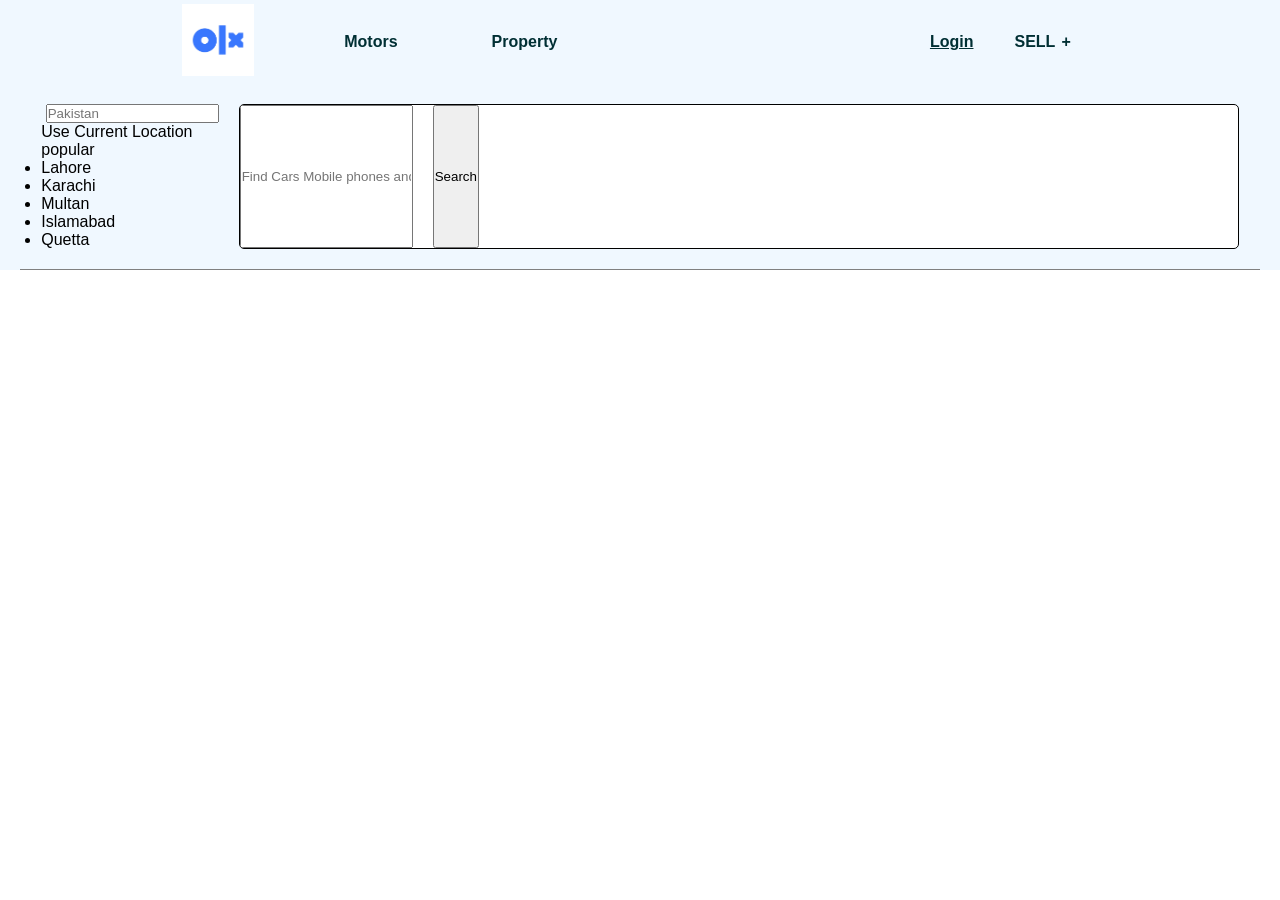
==== Class10/index.html @ 9e937335 "olx-clone" ====
<!doctype html>
<html lang="en">
  <head>
    <meta charset="UTF-8" />
    <meta name="viewport" content="width=device-width, initial-scale=1.0" />
    <title>Document</title>
    <link rel="stylesheet" href="style.css" />
    <link
      rel="stylesheet"
      href="https://cdnjs.cloudflare.com/ajax/libs/font-awesome/7.0.1/css/all.min.css"
    />
  </head>
  <body>
    <div class="container-fluid">
        <div class="container">
    <header class="navbar">
      <div class="logo-section">
        <div class="logo">
          <img class="custom" src="images/olx logo.png" alt="" />
        </div>
        <nav class="nav-link">
          <a href="#"
            ><img
              src="https://www.olx.com.pk/assets/iconMotors.6bf280165e43e55b173d0a53551e2bfb.png"
              alt=""
            />Motors</a
          >

          <a href="#"><img src="https://www.olx.com.pk/assets/iconProperty.d09c6d2e3621f900c17c9e8330a1a37b.png" alt="">Property</a>
        </nav>
      </div>


      <div class="auth-buttons">
        <span class="login">
            <a href="#">Login</a>
        </span>
        <a class="sell-btn" href="#">SELL <span>+</span></a>
      </div>
    </header>
    <section class="search-section">
        <div class="location-box">
            <div class="search">
                <span class="icon">
                    <img src="" alt="">
                </span>
                <input type="text" placeholder="Pakistan">
            </div>
            <div class="dropdown">
                <div class="use-location">
                    Use Current Location
                </div>
                <div class="divider"></div>
                <div class="section-title">popular</div>
                <ul>
                    <li>Lahore</li>
                    <li>Karachi</li>
                    <li>Multan</li>
                    <li>Islamabad</li>
                    <li>Quetta</li>
                </ul>
            </div>
        </div>
        <div class="search-box">
            <input type="text" placeholder="Find Cars Mobile phones and More ">
            <button class="search-btn">
               <i class="fa-solid fa-magnifying-glass" style="color: rgb(248, 244, 244);"></i>
           Search </button>
        </div>
    </section>
    </div>
    </div>
  </body>
</html>
---- Class10/style.css ----
*{
    margin: 0;
    padding: 0;
    box-sizing: border-box;
    font-family: Arial, Helvetica, sans-serif;
}
body{
    background-color: white;
}
.container-fluid{
    background-color: aliceblue;
}
.container{
    margin: 0 auto;
}
.navbar{
    background-color: aliceblue;
    display: flex;
    justify-content: space-around;
    align-items: center;
    padding: 4px;
}
.logo-section{
    display: flex;
    align-items: center;
    gap: 20px;
    padding-right: 4px;
}
.custom{
    height: auto;
    width: 4.5rem;
    background-color: white;
    padding: 8px;
}
.nav-link{
    display: flex;
    align-items: center;
    gap: 12px;
}
.nav-link a{
    text-decoration: none;
    color: #002F34;
    font-weight: bolder;
    font-size: 16px;
    padding: 8px 12px;
    display: inline-flex;
    align-items: center;
    gap: 8px;
}
.nav-link a img{
    width: 50px;
    margin: 0;
}
.auth-buttons{
    display: flex;
    align-items: center;
    gap: 14px;
}
.login > a{
    color: #002F34;
    font-weight: bolder;
    
}
.sell-btn{
    border: 3px solid transparent;
    border-radius: 30px;
    padding: 14px 24px;
    font-weight: bolder;
    text-decoration: none;
    display: flex;
    align-items: center;
    gap: 6px;
    color: #002F34;
    background-image: url(https://www.olx.com.pk/assets/iconSellBorder_noinline.d9eebe038fbfae9f90fd61d971037e02.svg);
    background-repeat: no-repeat;
}
.search-section{
    display: flex;
    justify-content: center;
    margin: 20px;
    padding: 10px auto;
    padding-bottom: 20px;
    gap: 20px;
    border-bottom: 1px solid grey
}
.search-box{
    display: flex;
    width: 80vw;
    max-width: 1000px;
    border: 1px solid;
    border-radius: 5px;
    overflow: hidden;
    background: white;
    gap: 20px;
}
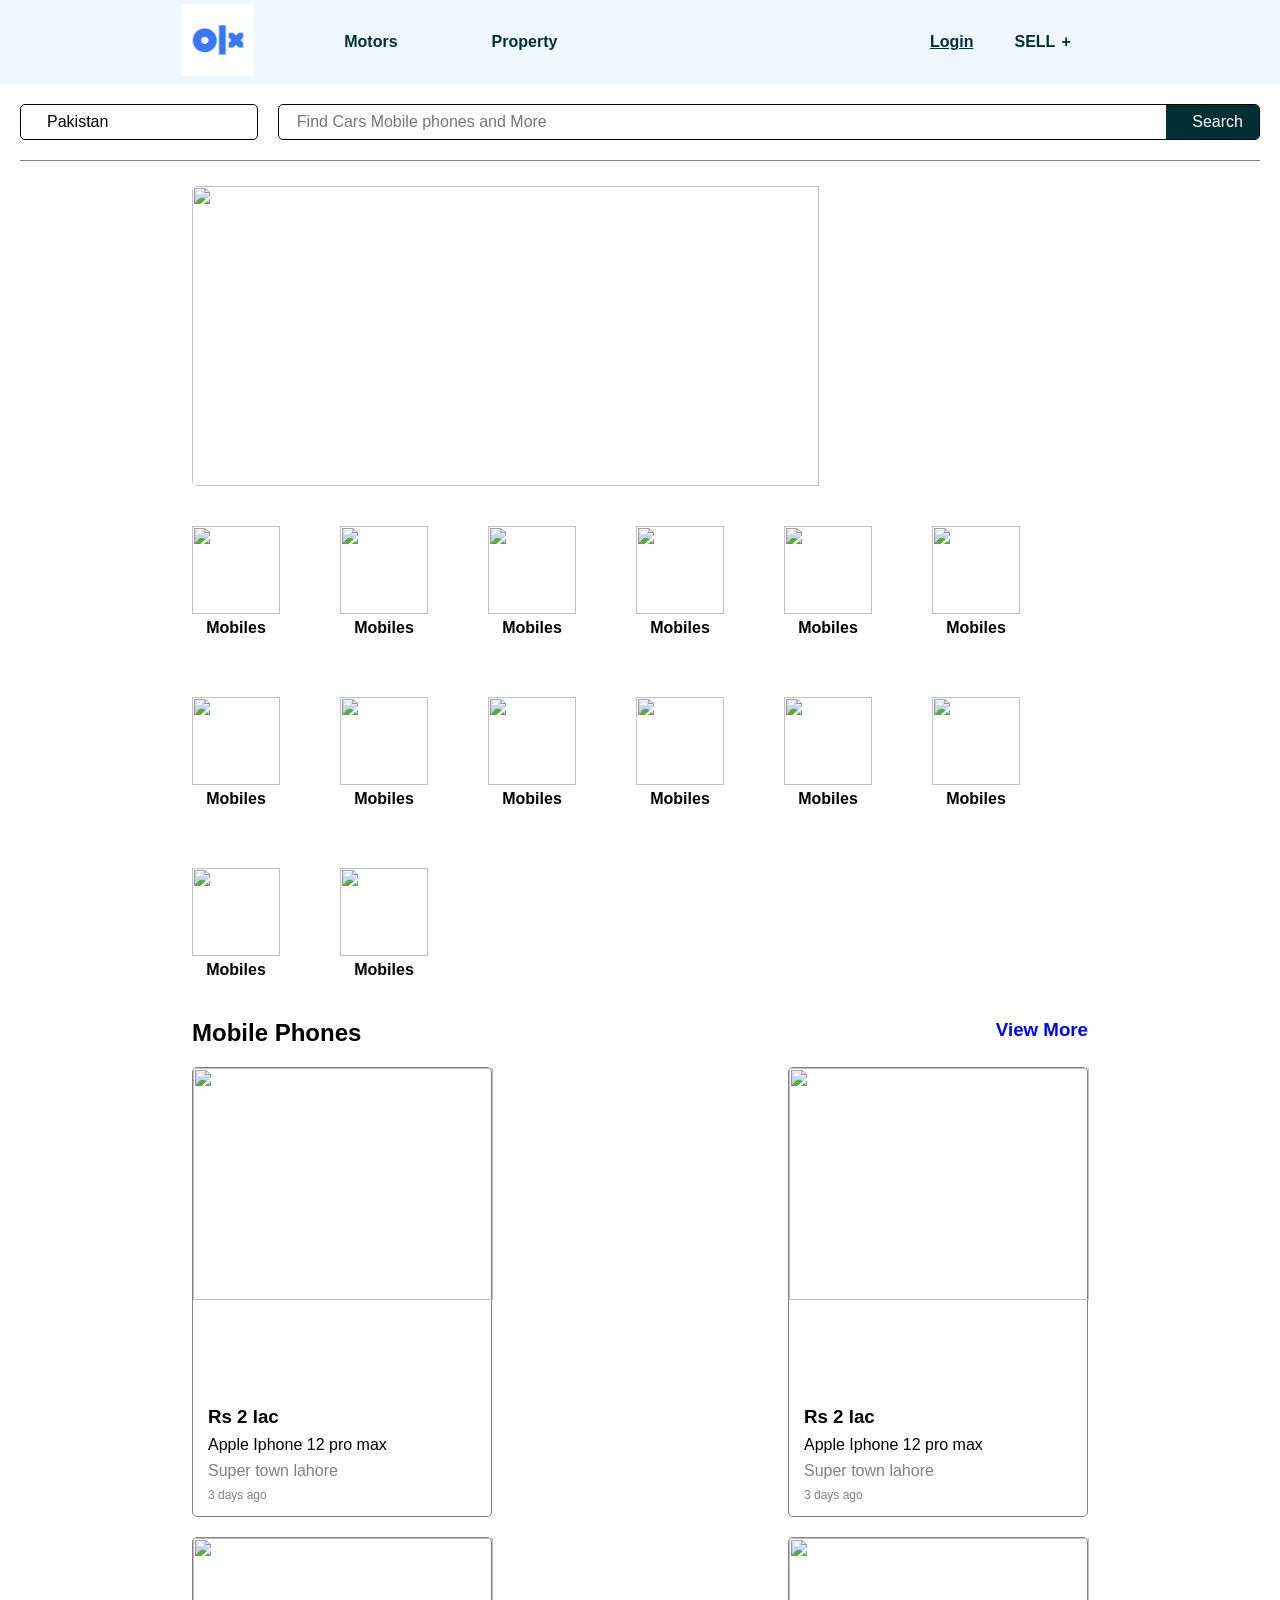
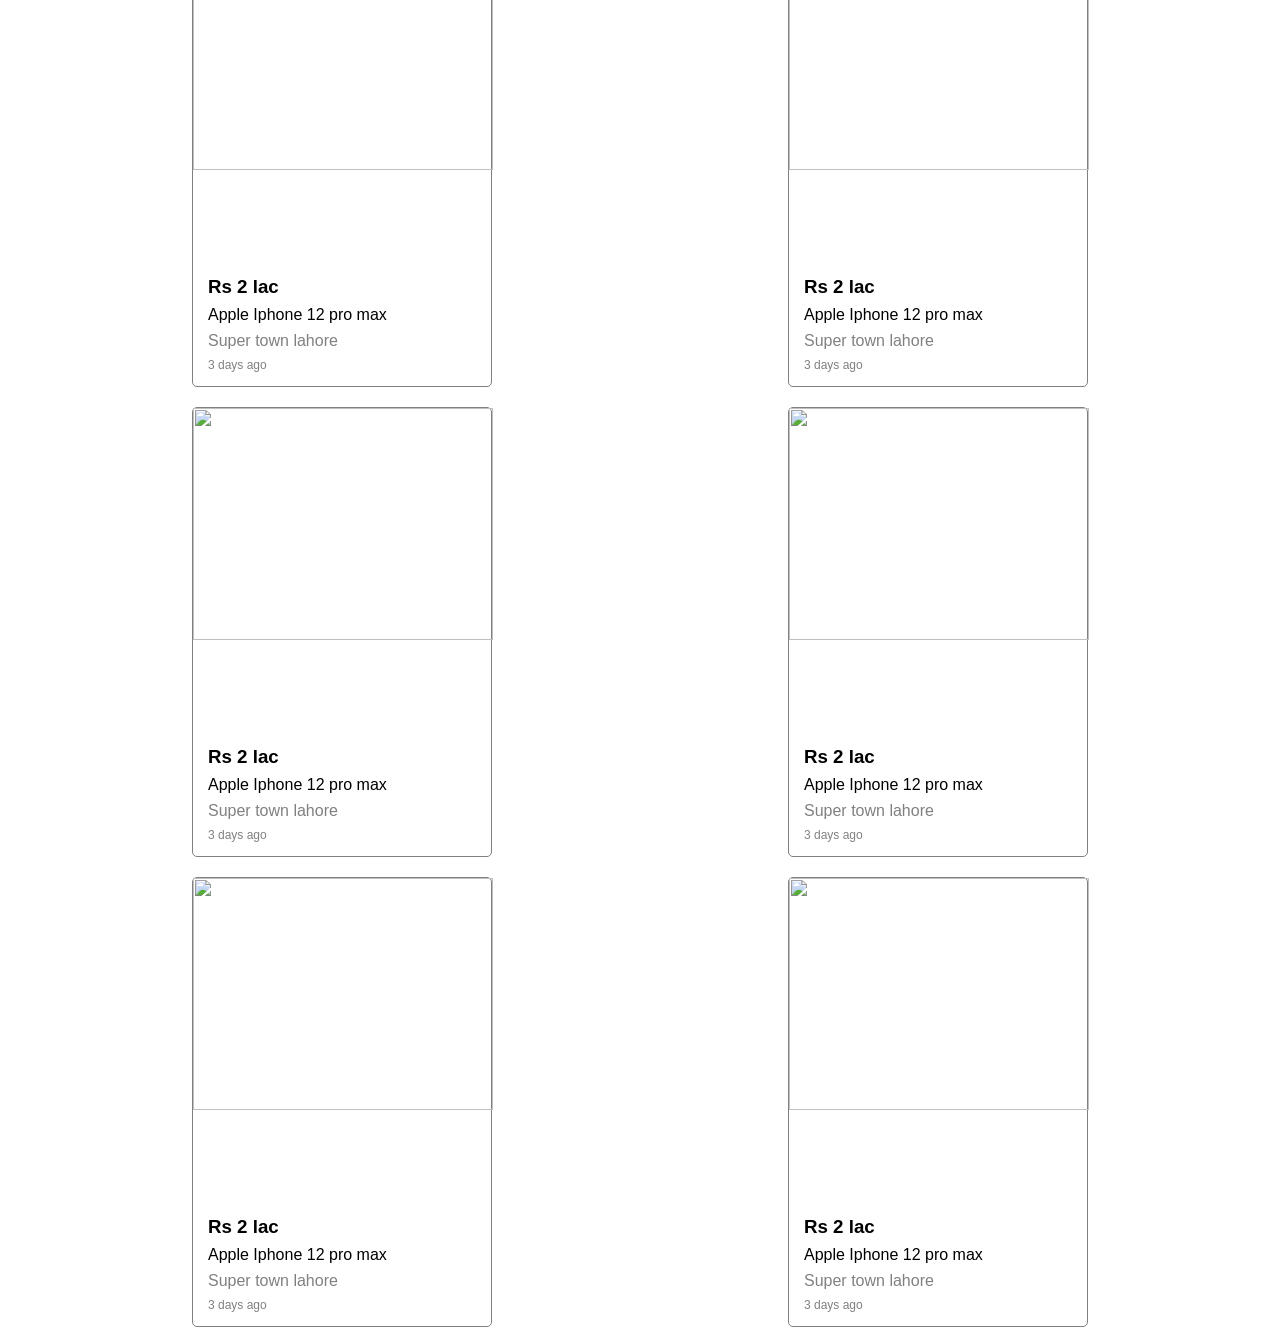
==== commit 44e5168b: "olx-clone footer remaining" ====
--- a/Class10/index.html
+++ b/Class10/index.html
@@ -12,63 +12,264 @@
   </head>
   <body>
     <div class="container-fluid">
-        <div class="container">
-    <header class="navbar">
-      <div class="logo-section">
-        <div class="logo">
-          <img class="custom" src="images/olx logo.png" alt="" />
-        </div>
-        <nav class="nav-link">
-          <a href="#"
-            ><img
-              src="https://www.olx.com.pk/assets/iconMotors.6bf280165e43e55b173d0a53551e2bfb.png"
-              alt=""
-            />Motors</a
-          >
-
-          <a href="#"><img src="https://www.olx.com.pk/assets/iconProperty.d09c6d2e3621f900c17c9e8330a1a37b.png" alt="">Property</a>
-        </nav>
-      </div>
-
-
-      <div class="auth-buttons">
-        <span class="login">
-            <a href="#">Login</a>
-        </span>
-        <a class="sell-btn" href="#">SELL <span>+</span></a>
-      </div>
-    </header>
-    <section class="search-section">
-        <div class="location-box">
+      <div class="container">
+        <header class="navbar">
+          <div class="logo-section">
+            <div class="logo">
+              <img class="custom" src="images/olx logo.png" alt="" />
+            </div>
+            <nav class="nav-link">
+              <a href="#"
+                ><img
+                  src="https://www.olx.com.pk/assets/iconMotors.6bf280165e43e55b173d0a53551e2bfb.png"
+                  alt=""
+                />Motors</a
+              >
+
+              <a href="#"
+                ><img
+                  src="https://www.olx.com.pk/assets/iconProperty.d09c6d2e3621f900c17c9e8330a1a37b.png"
+                  alt=""
+                />Property</a
+              >
+            </nav>
+          </div>
+
+          <div class="auth-buttons">
+            <span class="login">
+              <a href="#">Login</a>
+            </span>
+            <a class="sell-btn" href="#">SELL <span>+</span></a>
+          </div>
+        </header>
+        <section class="search-section">
+          <div class="location-box">
             <div class="search">
-                <span class="icon">
-                    <img src="" alt="">
-                </span>
-                <input type="text" placeholder="Pakistan">
+              <span class="icon">
+                <img
+                  src="/assets/iconLocationGradient_noinline.ec45db16ede268cd2719a09f0d10437f.svg"
+                  alt=""
+                />
+              </span>
+              <input type="text" placeholder="Pakistan" />
             </div>
             <div class="dropdown">
-                <div class="use-location">
-                    Use Current Location
-                </div>
-                <div class="divider"></div>
-                <div class="section-title">popular</div>
-                <ul>
-                    <li>Lahore</li>
-                    <li>Karachi</li>
-                    <li>Multan</li>
-                    <li>Islamabad</li>
-                    <li>Quetta</li>
-                </ul>
+              <div class="use-location">Use Current Location</div>
+              <div class="divider"></div>
+              <div class="section-title">popular</div>
+              <ul>
+                <li>Lahore</li>
+                <li>Karachi</li>
+                <li>Multan</li>
+                <li>Islamabad</li>
+                <li>Quetta</li>
+              </ul>
             </div>
-        </div>
-        <div class="search-box">
-            <input type="text" placeholder="Find Cars Mobile phones and More ">
+          </div>
+          <div class="search-box">
+            <input
+              type="text"
+              placeholder="Find Cars Mobile phones and More "
+            />
             <button class="search-btn">
-               <i class="fa-solid fa-magnifying-glass" style="color: rgb(248, 244, 244);"></i>
-           Search </button>
-        </div>
-    </section>
-    </div>
+              <i
+                class="fa-solid fa-magnifying-glass"
+                style="color: rgb(248, 244, 244)"
+              ></i>
+              Search
+            </button>
+          </div>
+        </section>
+<!-- categories section -->
+<div class="banners">
+  <img class="banner1" src="https://www.olx.com.pk/assets/fifaBannerBg.9462a3ad0b23b9590c5b1d4c7234fe8d.webp" alt="">
+</div>
+<div class="itemscontainer">
+  <div class="itemcard">
+    <img src="https://www.olx.com.pk/assets/mobiles.73f961c6ad58605c032eb7c2cf12aeaa.png" alt="">
+    <span>Mobiles</span>
+  </div>
+  <div class="itemcard">
+    <img src="https://www.olx.com.pk/assets/mobiles.73f961c6ad58605c032eb7c2cf12aeaa.png" alt="">
+    <span>Mobiles</span>
+  </div>
+  <div class="itemcard">
+    <img src="https://www.olx.com.pk/assets/mobiles.73f961c6ad58605c032eb7c2cf12aeaa.png" alt="">
+    <span>Mobiles</span>
+  </div>
+  <div class="itemcard">
+    <img src="https://www.olx.com.pk/assets/mobiles.73f961c6ad58605c032eb7c2cf12aeaa.png" alt="">
+    <span>Mobiles</span>
+  </div>
+  <div class="itemcard">
+    <img src="https://www.olx.com.pk/assets/mobiles.73f961c6ad58605c032eb7c2cf12aeaa.png" alt="">
+    <span>Mobiles</span>
+  </div>
+  <div class="itemcard">
+    <img src="https://www.olx.com.pk/assets/mobiles.73f961c6ad58605c032eb7c2cf12aeaa.png" alt="">
+    <span>Mobiles</span>
+  </div>
+  <div class="itemcard">
+    <img src="https://www.olx.com.pk/assets/mobiles.73f961c6ad58605c032eb7c2cf12aeaa.png" alt="">
+    <span>Mobiles</span>
+  </div>
+  <div class="itemcard">
+    <img src="https://www.olx.com.pk/assets/mobiles.73f961c6ad58605c032eb7c2cf12aeaa.png" alt="">
+    <span>Mobiles</span>
+  </div>
+  <div class="itemcard">
+    <img src="https://www.olx.com.pk/assets/mobiles.73f961c6ad58605c032eb7c2cf12aeaa.png" alt="">
+    <span>Mobiles</span>
+  </div>
+  <div class="itemcard">
+    <img src="https://www.olx.com.pk/assets/mobiles.73f961c6ad58605c032eb7c2cf12aeaa.png" alt="">
+    <span>Mobiles</span>
+  </div>
+  <div class="itemcard">
+    <img src="https://www.olx.com.pk/assets/mobiles.73f961c6ad58605c032eb7c2cf12aeaa.png" alt="">
+    <span>Mobiles</span>
+  </div>
+  <div class="itemcard">
+    <img src="https://www.olx.com.pk/assets/mobiles.73f961c6ad58605c032eb7c2cf12aeaa.png" alt="">
+    <span>Mobiles</span>
+  </div>
+  <div class="itemcard">
+    <img src="https://www.olx.com.pk/assets/mobiles.73f961c6ad58605c032eb7c2cf12aeaa.png" alt="">
+    <span>Mobiles</span>
+  </div>
+  <div class="itemcard">
+    <img src="https://www.olx.com.pk/assets/mobiles.73f961c6ad58605c032eb7c2cf12aeaa.png" alt="">
+    <span>Mobiles</span>
+  </div>
+</div>
+
+<!-- cards -->
+ <section class="cardcontainer">
+  <div class="cardheading">
+    <h2>Mobile Phones</h2>
+    <h3><a href="#">View More</a></h3>
+  </div>
+  <div class="allcards">
+    <div class="card">
+      <img src="https://images.olx.com.pk/thumbnails/623073512-800x600.webp" alt="">
+      <div class="cardbody">
+        <div class="price">
+          <h3>Rs 2 lac</h3>
+          <h3><i class="fa-regular fa-heart" style="color: rgb(47, 47, 48);"></i></h3>
+        </div>
+        <div class="cardname">Apple Iphone 12 pro max</div>
+        <div class="cardlocation">Super town lahore</div>
+        <div class="time">3 days ago</div>
+        
+      </div>
+    </div>
+  
+    <div class="card">
+      <img src="https://images.olx.com.pk/thumbnails/623073512-800x600.webp" alt="">
+      <div class="cardbody">
+        <div class="price">
+          <h3>Rs 2 lac</h3>
+          <h3><i class="fa-regular fa-heart" style="color: rgb(47, 47, 48);"></i></h3>
+        </div>
+        <div class="cardname">Apple Iphone 12 pro max</div>
+        <div class="cardlocation">Super town lahore</div>
+        <div class="time">3 days ago</div>
+        
+      </div>
+    </div>
+  
+    <div class="card">
+      <img src="https://images.olx.com.pk/thumbnails/623073512-800x600.webp" alt="">
+      <div class="cardbody">
+        <div class="price">
+          <h3>Rs 2 lac</h3>
+          <h3><i class="fa-regular fa-heart" style="color: rgb(47, 47, 48);"></i></h3>
+        </div>
+        <div class="cardname">Apple Iphone 12 pro max</div>
+        <div class="cardlocation">Super town lahore</div>
+        <div class="time">3 days ago</div>
+        
+      </div>
+    </div>
+  
+    <div class="card">
+      <img src="https://images.olx.com.pk/thumbnails/623073512-800x600.webp" alt="">
+      <div class="cardbody">
+        <div class="price">
+          <h3>Rs 2 lac</h3>
+          <h3><i class="fa-regular fa-heart" style="color: rgb(47, 47, 48);"></i></h3>
+        </div>
+        <div class="cardname">Apple Iphone 12 pro max</div>
+        <div class="cardlocation">Super town lahore</div>
+        <div class="time">3 days ago</div>
+        
+      </div>
+    </div>
+    <div class="card">
+      <img src="https://images.olx.com.pk/thumbnails/623073512-800x600.webp" alt="">
+      <div class="cardbody">
+        <div class="price">
+          <h3>Rs 2 lac</h3>
+          <h3><i class="fa-regular fa-heart" style="color: rgb(47, 47, 48);"></i></h3>
+        </div>
+        <div class="cardname">Apple Iphone 12 pro max</div>
+        <div class="cardlocation">Super town lahore</div>
+        <div class="time">3 days ago</div>
+        
+      </div>
+    </div>
+  
+    <div class="card">
+      <img src="https://images.olx.com.pk/thumbnails/623073512-800x600.webp" alt="">
+      <div class="cardbody">
+        <div class="price">
+          <h3>Rs 2 lac</h3>
+          <h3><i class="fa-regular fa-heart" style="color: rgb(47, 47, 48);"></i></h3>
+        </div>
+        <div class="cardname">Apple Iphone 12 pro max</div>
+        <div class="cardlocation">Super town lahore</div>
+        <div class="time">3 days ago</div>
+        
+      </div>
+    </div>
+  
+    <div class="card">
+      <img src="https://images.olx.com.pk/thumbnails/623073512-800x600.webp" alt="">
+      <div class="cardbody">
+        <div class="price">
+          <h3>Rs 2 lac</h3>
+          <h3><i class="fa-regular fa-heart" style="color: rgb(47, 47, 48);"></i></h3>
+        </div>
+        <div class="cardname">Apple Iphone 12 pro max</div>
+        <div class="cardlocation">Super town lahore</div>
+        <div class="time">3 days ago</div>
+        
+      </div>
+    </div>
+  
+    <div class="card">
+      <img src="https://images.olx.com.pk/thumbnails/623073512-800x600.webp" alt="">
+      <div class="cardbody">
+        <div class="price">
+          <h3>Rs 2 lac</h3>
+          <h3><i class="fa-regular fa-heart" style="color: rgb(47, 47, 48);"></i></h3>
+        </div>
+        <div class="cardname">Apple Iphone 12 pro max</div>
+        <div class="cardlocation">Super town lahore</div>
+        <div class="time">3 days ago</div>
+        
+      </div>
+    </div>
+
+
+  </div>
+
+
+
+ </section>
+
+
+      </div>
     </div>
   </body>
 </html>
--- a/Class10/style.css
+++ b/Class10/style.css
@@ -8,7 +8,7 @@
     background-color: white;
 }
 .container-fluid{
-    background-color: aliceblue;
+    /* background-color: aliceblue; */
 }
 .container{
     margin: 0 auto;
@@ -92,4 +92,180 @@
     overflow: hidden;
     background: white;
     gap: 20px;
+}
+.location-box{
+    width: 20%;
+    position: relative;
+    
+}
+.search{
+    display: flex;
+    align-items: center;
+    border: 1px solid black;
+    border-radius: 5px;
+    padding: 8px;
+    background: white;
+    cursor: pointer;
+}
+.search input{
+    border: none;
+outline: none;
+flex: 1;
+font-size: 16px;
+}
+.search input::placeholder{
+    color: black;
+    font-size: 16px;
+}
+.dropdown{
+
+    display: none;
+    position: absolute;
+    top: 100%;
+    left: 0;
+    width: 100%;
+    background: white;
+    border: 1px solid #ccc;
+    border-radius: 6px;
+    padding: 8px;
+    z-index: 10;
+
+}
+.location-box:hover .dropdown{
+    display: block;
+}
+.use-location{
+    padding: 8px 12px;
+   font-weight: 500;
+   cursor: pointer;
+   overflow: hidden;
+}
+.divider{
+    border-top : 1px solid #eee;
+    margin: 6px 0;
+}
+.section-title{
+    font-size: 12px;
+    color: #666;
+    padding: 0 12px;
+    margin-bottom : 4px;
+    text-transform : uppercase;
+}
+.ul{
+    list-style-type: none;
+    margin: 0;
+    padding: 0;
+}
+.ul li{
+    padding: 8px 12px;
+    cursor: pointer;
+    transition: background 0.2s;
+}
+.ul li:hover{
+    background-color: #f2f4ff;
+}
+input[type="text"]{
+    flex: 1;
+    width: 150px;
+    border: none;
+    outline: none;
+    font-size: 16px;
+    margin-left: 18px;
+    color: #000;
+}
+.search-btn{
+    background-color: #002F34;
+    color: white;
+    border: none;
+    padding: 0 16px;
+    cursor: pointer;
+    font-size: 16px;
+    display: flex;
+    gap: 10px;
+    align-items: center;
+}
+.banners{
+    display: flex;
+    flex-direction: column;
+    align-items: center;
+    row-gap: 30px;
+    margin-top: 25px;
+}
+.banners img{
+    width: 70%;
+    border-radius: 5px;
+    height: 300px;
+}
+.itemscontainer{
+    margin: 40px auto;
+    display: flex;
+    justify-content: start;
+    flex-wrap: wrap;
+    gap: 60px;
+    width: 70%;
+
+}
+.itemcard{
+    display: flex;
+    flex-direction: column;
+    width: 88px;
+}
+.itemcard img{
+    height: 88px;
+    width: 88px;
+}
+.itemcard span{
+    font-weight: bold;
+    margin-top: 5px;
+    text-align: center;
+}
+.cardcontainer{
+    width: 70%;
+    margin: 3px auto;
+}
+.cardheading{
+    display: flex;
+    justify-content: space-between;
+    margin-bottom: 20px;
+}
+.cardheading a{
+    color: blue;
+    text-decoration: none;
+}
+.card{
+    height: 450px;
+    width: 300px;
+    border: 1px solid gray ;
+    border-radius: 5px;
+}
+.card img{
+    object-fit: cover;
+    width: 300px;
+    height: 72% ;
+}
+.price{
+    display: flex;
+    justify-content: space-between;
+}
+.cardbody{
+    padding: 15px;
+}
+.cardname{
+    margin-top: 8px;
+    margin-bottom: 8px;
+
+}
+.cardlocation{
+    color: grey;
+}
+.time{
+    margin-top: 8px;
+    font-size: 12px;
+    color: gray;
+}
+.allcards{
+    display: flex;
+    justify-content: space-between;
+    flex-wrap: wrap;
+    row-gap: 20px;
 }
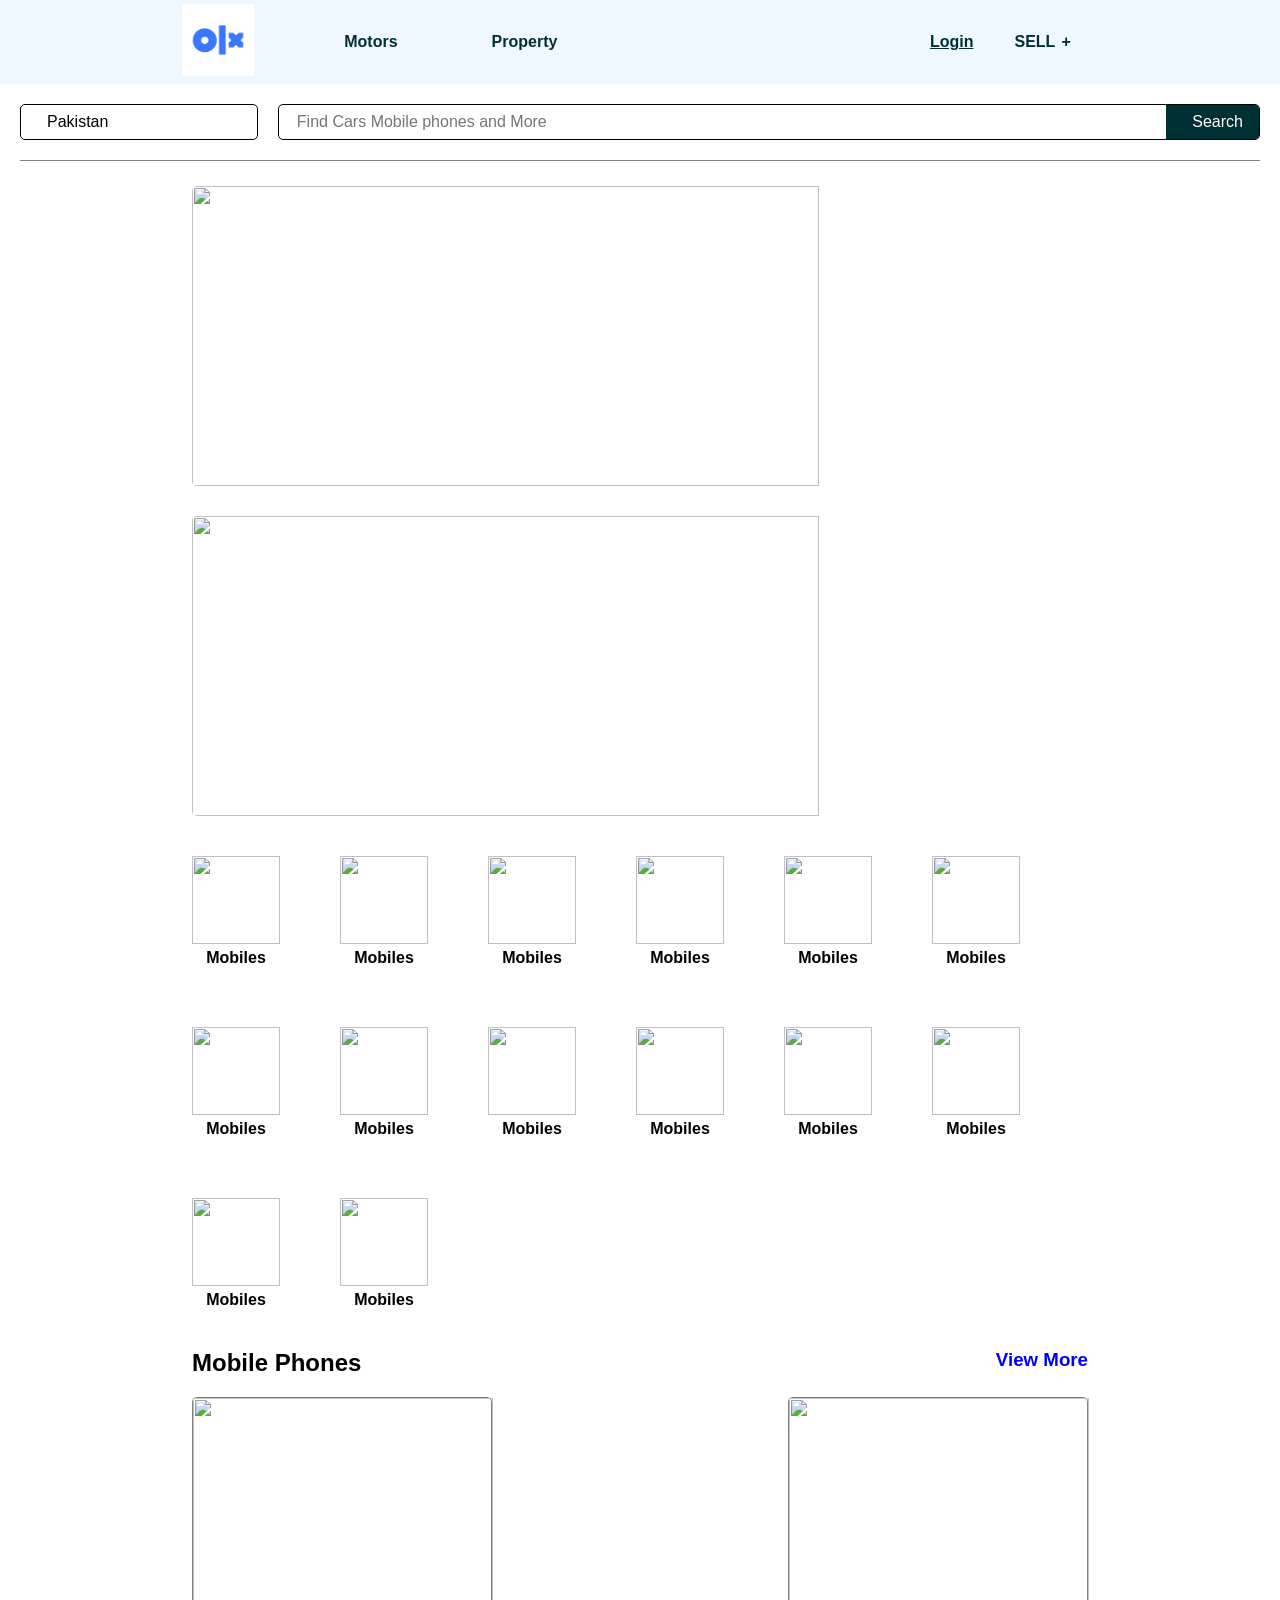
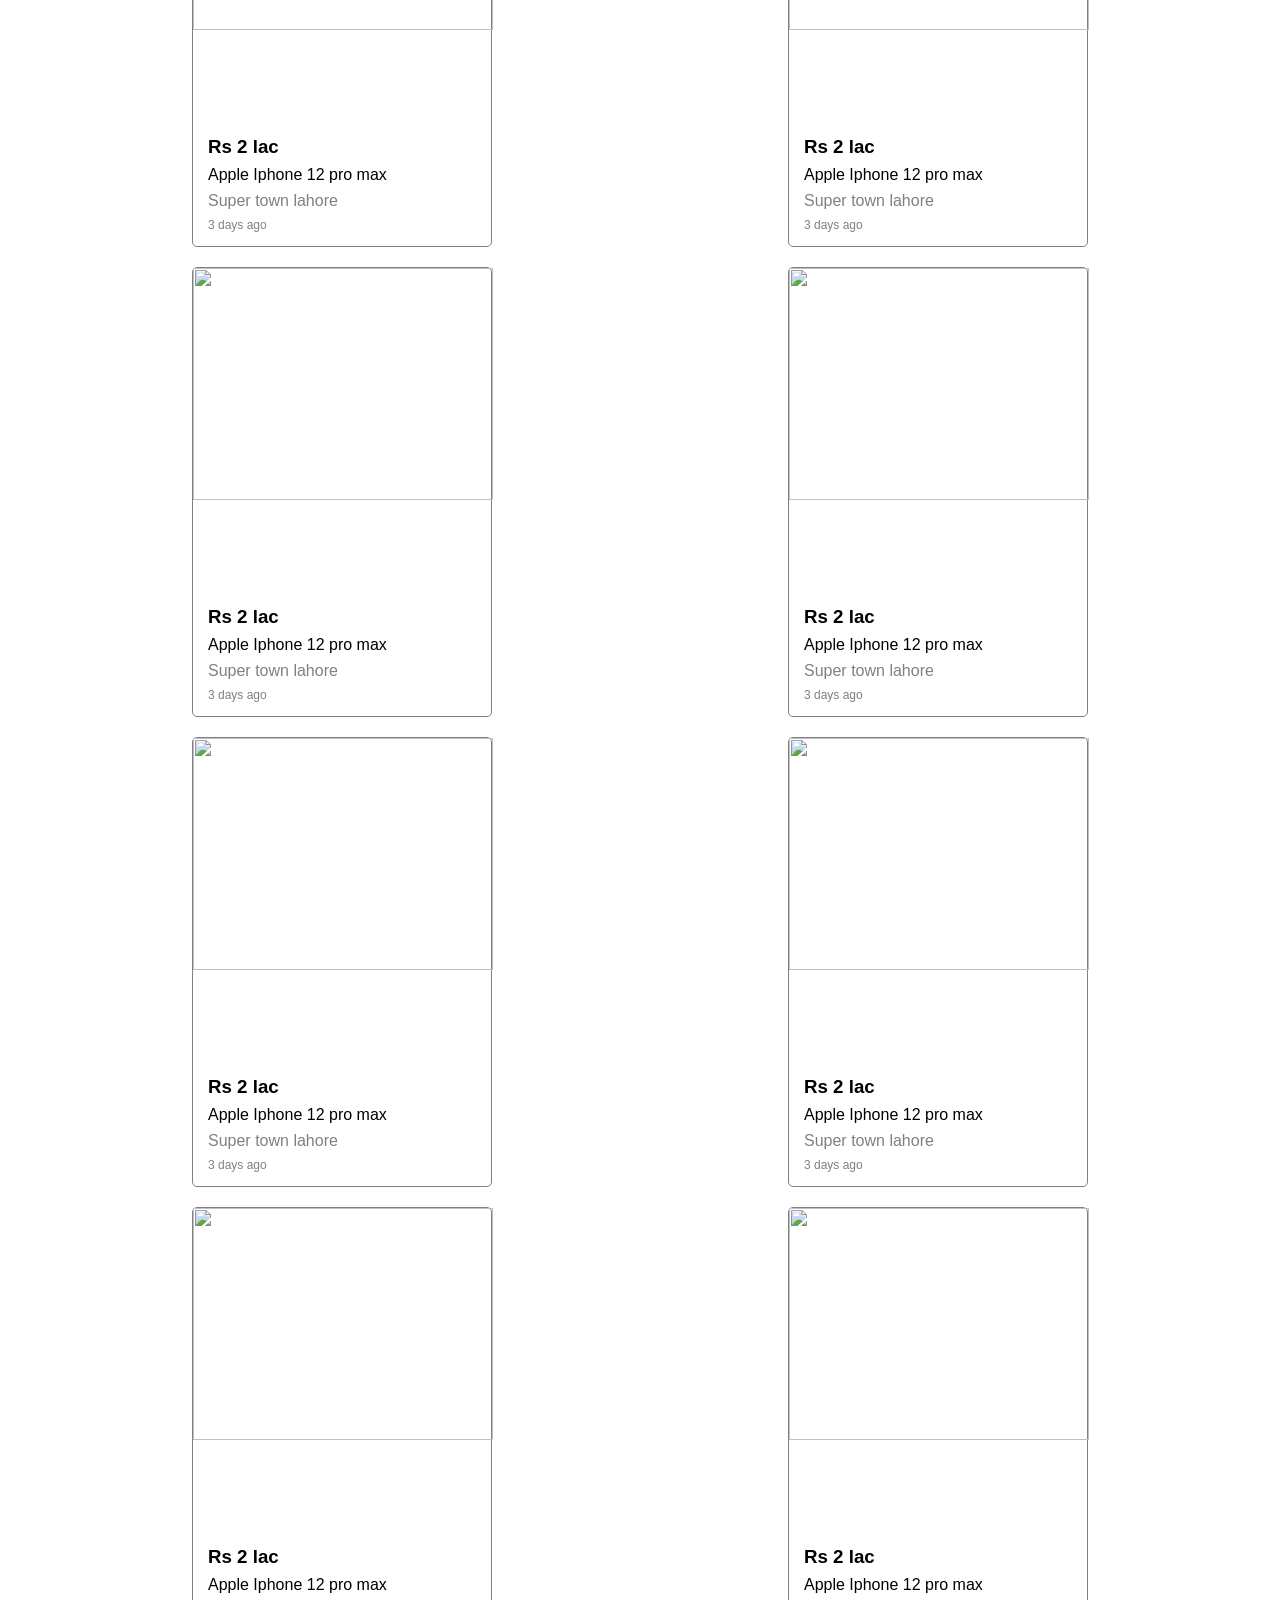
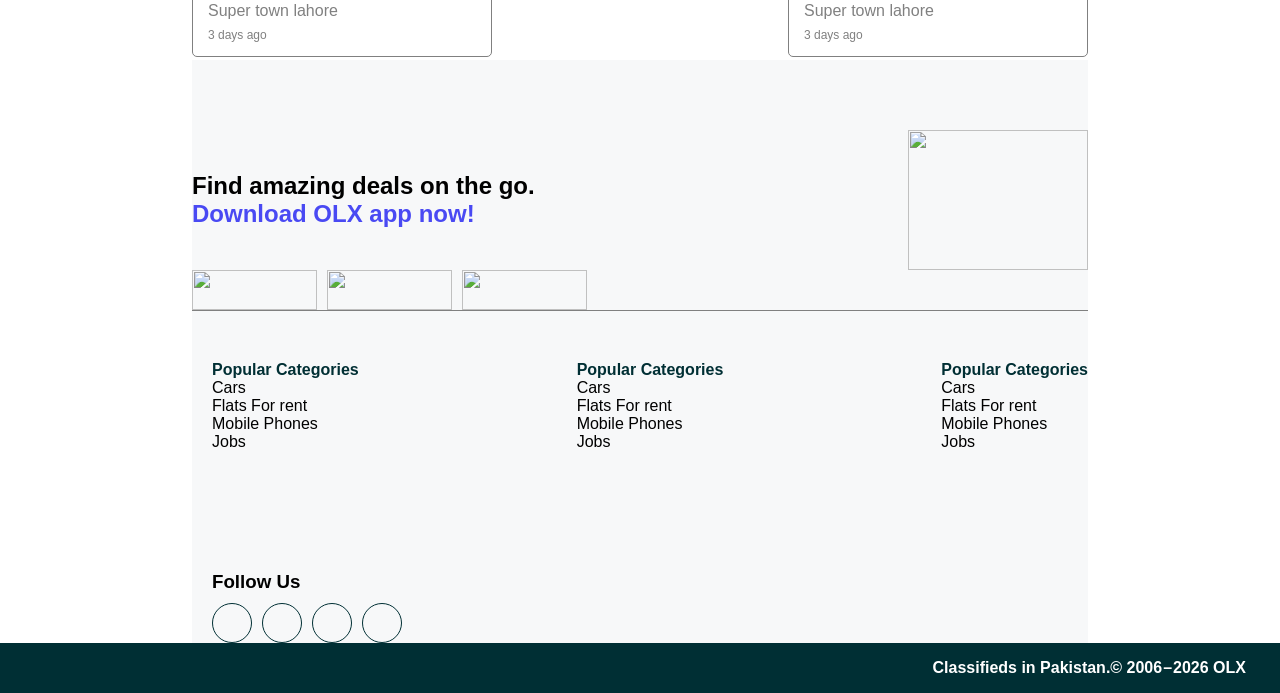
==== commit 91293f00: "olx clone complete with responsiveness" ====
--- a/Class10/index.html
+++ b/Class10/index.html
@@ -80,195 +80,365 @@
             </button>
           </div>
         </section>
-<!-- categories section -->
-<div class="banners">
-  <img class="banner1" src="https://www.olx.com.pk/assets/fifaBannerBg.9462a3ad0b23b9590c5b1d4c7234fe8d.webp" alt="">
-</div>
-<div class="itemscontainer">
-  <div class="itemcard">
-    <img src="https://www.olx.com.pk/assets/mobiles.73f961c6ad58605c032eb7c2cf12aeaa.png" alt="">
-    <span>Mobiles</span>
-  </div>
-  <div class="itemcard">
-    <img src="https://www.olx.com.pk/assets/mobiles.73f961c6ad58605c032eb7c2cf12aeaa.png" alt="">
-    <span>Mobiles</span>
-  </div>
-  <div class="itemcard">
-    <img src="https://www.olx.com.pk/assets/mobiles.73f961c6ad58605c032eb7c2cf12aeaa.png" alt="">
-    <span>Mobiles</span>
-  </div>
-  <div class="itemcard">
-    <img src="https://www.olx.com.pk/assets/mobiles.73f961c6ad58605c032eb7c2cf12aeaa.png" alt="">
-    <span>Mobiles</span>
-  </div>
-  <div class="itemcard">
-    <img src="https://www.olx.com.pk/assets/mobiles.73f961c6ad58605c032eb7c2cf12aeaa.png" alt="">
-    <span>Mobiles</span>
-  </div>
-  <div class="itemcard">
-    <img src="https://www.olx.com.pk/assets/mobiles.73f961c6ad58605c032eb7c2cf12aeaa.png" alt="">
-    <span>Mobiles</span>
-  </div>
-  <div class="itemcard">
-    <img src="https://www.olx.com.pk/assets/mobiles.73f961c6ad58605c032eb7c2cf12aeaa.png" alt="">
-    <span>Mobiles</span>
-  </div>
-  <div class="itemcard">
-    <img src="https://www.olx.com.pk/assets/mobiles.73f961c6ad58605c032eb7c2cf12aeaa.png" alt="">
-    <span>Mobiles</span>
-  </div>
-  <div class="itemcard">
-    <img src="https://www.olx.com.pk/assets/mobiles.73f961c6ad58605c032eb7c2cf12aeaa.png" alt="">
-    <span>Mobiles</span>
-  </div>
-  <div class="itemcard">
-    <img src="https://www.olx.com.pk/assets/mobiles.73f961c6ad58605c032eb7c2cf12aeaa.png" alt="">
-    <span>Mobiles</span>
-  </div>
-  <div class="itemcard">
-    <img src="https://www.olx.com.pk/assets/mobiles.73f961c6ad58605c032eb7c2cf12aeaa.png" alt="">
-    <span>Mobiles</span>
-  </div>
-  <div class="itemcard">
-    <img src="https://www.olx.com.pk/assets/mobiles.73f961c6ad58605c032eb7c2cf12aeaa.png" alt="">
-    <span>Mobiles</span>
-  </div>
-  <div class="itemcard">
-    <img src="https://www.olx.com.pk/assets/mobiles.73f961c6ad58605c032eb7c2cf12aeaa.png" alt="">
-    <span>Mobiles</span>
-  </div>
-  <div class="itemcard">
-    <img src="https://www.olx.com.pk/assets/mobiles.73f961c6ad58605c032eb7c2cf12aeaa.png" alt="">
-    <span>Mobiles</span>
-  </div>
-</div>
-
-<!-- cards -->
- <section class="cardcontainer">
-  <div class="cardheading">
-    <h2>Mobile Phones</h2>
-    <h3><a href="#">View More</a></h3>
-  </div>
-  <div class="allcards">
-    <div class="card">
-      <img src="https://images.olx.com.pk/thumbnails/623073512-800x600.webp" alt="">
-      <div class="cardbody">
-        <div class="price">
-          <h3>Rs 2 lac</h3>
-          <h3><i class="fa-regular fa-heart" style="color: rgb(47, 47, 48);"></i></h3>
+        <!-- categories section -->
+        <div class="banners">
+          <img
+            class="banner1"
+            src="https://images.olx.com.pk/thumbnails/630339552-800x600.webp"
+            alt=""
+          />
+          <img
+            class="banner2"
+            src="https://www.olx.com.pk/assets/fifaBannerBg.3ae0e1f17585f163ca2ef0679e804e0b.webp"
+          />
         </div>
-        <div class="cardname">Apple Iphone 12 pro max</div>
-        <div class="cardlocation">Super town lahore</div>
-        <div class="time">3 days ago</div>
+        <div class="itemscontainer">
+          <div class="itemcard">
+            <img
+              src="https://www.olx.com.pk/assets/mobiles.73f961c6ad58605c032eb7c2cf12aeaa.png"
+              alt=""
+            />
+            <span>Mobiles</span>
+          </div>
+          <div class="itemcard">
+            <img
+              src="https://www.olx.com.pk/assets/mobiles.73f961c6ad58605c032eb7c2cf12aeaa.png"
+              alt=""
+            />
+            <span>Mobiles</span>
+          </div>
+          <div class="itemcard">
+            <img
+              src="https://www.olx.com.pk/assets/mobiles.73f961c6ad58605c032eb7c2cf12aeaa.png"
+              alt=""
+            />
+            <span>Mobiles</span>
+          </div>
+          <div class="itemcard">
+            <img
+              src="https://www.olx.com.pk/assets/mobiles.73f961c6ad58605c032eb7c2cf12aeaa.png"
+              alt=""
+            />
+            <span>Mobiles</span>
+          </div>
+          <div class="itemcard">
+            <img
+              src="https://www.olx.com.pk/assets/mobiles.73f961c6ad58605c032eb7c2cf12aeaa.png"
+              alt=""
+            />
+            <span>Mobiles</span>
+          </div>
+          <div class="itemcard">
+            <img
+              src="https://www.olx.com.pk/assets/mobiles.73f961c6ad58605c032eb7c2cf12aeaa.png"
+              alt=""
+            />
+            <span>Mobiles</span>
+          </div>
+          <div class="itemcard">
+            <img
+              src="https://www.olx.com.pk/assets/mobiles.73f961c6ad58605c032eb7c2cf12aeaa.png"
+              alt=""
+            />
+            <span>Mobiles</span>
+          </div>
+          <div class="itemcard">
+            <img
+              src="https://www.olx.com.pk/assets/mobiles.73f961c6ad58605c032eb7c2cf12aeaa.png"
+              alt=""
+            />
+            <span>Mobiles</span>
+          </div>
+          <div class="itemcard">
+            <img
+              src="https://www.olx.com.pk/assets/mobiles.73f961c6ad58605c032eb7c2cf12aeaa.png"
+              alt=""
+            />
+            <span>Mobiles</span>
+          </div>
+          <div class="itemcard">
+            <img
+              src="https://www.olx.com.pk/assets/mobiles.73f961c6ad58605c032eb7c2cf12aeaa.png"
+              alt=""
+            />
+            <span>Mobiles</span>
+          </div>
+          <div class="itemcard">
+            <img
+              src="https://www.olx.com.pk/assets/mobiles.73f961c6ad58605c032eb7c2cf12aeaa.png"
+              alt=""
+            />
+            <span>Mobiles</span>
+          </div>
+          <div class="itemcard">
+            <img
+              src="https://www.olx.com.pk/assets/mobiles.73f961c6ad58605c032eb7c2cf12aeaa.png"
+              alt=""
+            />
+            <span>Mobiles</span>
+          </div>
+          <div class="itemcard">
+            <img
+              src="https://www.olx.com.pk/assets/mobiles.73f961c6ad58605c032eb7c2cf12aeaa.png"
+              alt=""
+            />
+            <span>Mobiles</span>
+          </div>
+          <div class="itemcard">
+            <img
+              src="https://www.olx.com.pk/assets/mobiles.73f961c6ad58605c032eb7c2cf12aeaa.png"
+              alt=""
+            />
+            <span>Mobiles</span>
+          </div>
+        </div>
+
+        <!-- cards -->
+        <section class="cardcontainer">
+          <div class="cardheading">
+            <h2>Mobile Phones</h2>
+            <h3><a href="#">View More</a></h3>
+          </div>
+          <div class="allcards">
+            <div class="card">
+              <img
+                src="https://images.olx.com.pk/thumbnails/623073512-800x600.webp"
+                alt=""
+              />
+              <div class="cardbody">
+                <div class="price">
+                  <h3>Rs 2 lac</h3>
+                  <h3>
+                    <i
+                      class="fa-regular fa-heart"
+                      style="color: rgb(47, 47, 48)"
+                    ></i>
+                  </h3>
+                </div>
+                <div class="cardname">Apple Iphone 12 pro max</div>
+                <div class="cardlocation">Super town lahore</div>
+                <div class="time">3 days ago</div>
+              </div>
+            </div>
+
+            <div class="card">
+              <img
+                src="https://images.olx.com.pk/thumbnails/623073512-800x600.webp"
+                alt=""
+              />
+              <div class="cardbody">
+                <div class="price">
+                  <h3>Rs 2 lac</h3>
+                  <h3>
+                    <i
+                      class="fa-regular fa-heart"
+                      style="color: rgb(47, 47, 48)"
+                    ></i>
+                  </h3>
+                </div>
+                <div class="cardname">Apple Iphone 12 pro max</div>
+                <div class="cardlocation">Super town lahore</div>
+                <div class="time">3 days ago</div>
+              </div>
+            </div>
+
+            <div class="card">
+              <img
+                src="https://images.olx.com.pk/thumbnails/623073512-800x600.webp"
+                alt=""
+              />
+              <div class="cardbody">
+                <div class="price">
+                  <h3>Rs 2 lac</h3>
+                  <h3>
+                    <i
+                      class="fa-regular fa-heart"
+                      style="color: rgb(47, 47, 48)"
+                    ></i>
+                  </h3>
+                </div>
+                <div class="cardname">Apple Iphone 12 pro max</div>
+                <div class="cardlocation">Super town lahore</div>
+                <div class="time">3 days ago</div>
+              </div>
+            </div>
+
+            <div class="card">
+              <img
+                src="https://images.olx.com.pk/thumbnails/623073512-800x600.webp"
+                alt=""
+              />
+              <div class="cardbody">
+                <div class="price">
+                  <h3>Rs 2 lac</h3>
+                  <h3>
+                    <i
+                      class="fa-regular fa-heart"
+                      style="color: rgb(47, 47, 48)"
+                    ></i>
+                  </h3>
+                </div>
+                <div class="cardname">Apple Iphone 12 pro max</div>
+                <div class="cardlocation">Super town lahore</div>
+                <div class="time">3 days ago</div>
+              </div>
+            </div>
+            <div class="card">
+              <img
+                src="https://images.olx.com.pk/thumbnails/623073512-800x600.webp"
+                alt=""
+              />
+              <div class="cardbody">
+                <div class="price">
+                  <h3>Rs 2 lac</h3>
+                  <h3>
+                    <i
+                      class="fa-regular fa-heart"
+                      style="color: rgb(47, 47, 48)"
+                    ></i>
+                  </h3>
+                </div>
+                <div class="cardname">Apple Iphone 12 pro max</div>
+                <div class="cardlocation">Super town lahore</div>
+                <div class="time">3 days ago</div>
+              </div>
+            </div>
+
+            <div class="card">
+              <img
+                src="https://images.olx.com.pk/thumbnails/623073512-800x600.webp"
+                alt=""
+              />
+              <div class="cardbody">
+                <div class="price">
+                  <h3>Rs 2 lac</h3>
+                  <h3>
+                    <i
+                      class="fa-regular fa-heart"
+                      style="color: rgb(47, 47, 48)"
+                    ></i>
+                  </h3>
+                </div>
+                <div class="cardname">Apple Iphone 12 pro max</div>
+                <div class="cardlocation">Super town lahore</div>
+                <div class="time">3 days ago</div>
+              </div>
+            </div>
+
+            <div class="card">
+              <img
+                src="https://images.olx.com.pk/thumbnails/623073512-800x600.webp"
+                alt=""
+              />
+              <div class="cardbody">
+                <div class="price">
+                  <h3>Rs 2 lac</h3>
+                  <h3>
+                    <i
+                      class="fa-regular fa-heart"
+                      style="color: rgb(47, 47, 48)"
+                    ></i>
+                  </h3>
+                </div>
+                <div class="cardname">Apple Iphone 12 pro max</div>
+                <div class="cardlocation">Super town lahore</div>
+                <div class="time">3 days ago</div>
+              </div>
+            </div>
+
+            <div class="card">
+              <img
+                src="https://images.olx.com.pk/thumbnails/623073512-800x600.webp"
+                alt=""
+              />
+              <div class="cardbody">
+                <div class="price">
+                  <h3>Rs 2 lac</h3>
+                  <h3>
+                    <i
+                      class="fa-regular fa-heart"
+                      style="color: rgb(47, 47, 48)"
+                    ></i>
+                  </h3>
+                </div>
+                <div class="cardname">Apple Iphone 12 pro max</div>
+                <div class="cardlocation">Super town lahore</div>
+                <div class="time">3 days ago</div>
+              </div>
+            </div>
+          </div>
+        </section>
+
+        <footer>
+          <div class="upperfooter">
+            <h2>
+              <div>Find amazing deals on the go.</div>
+              <div class="download">Download OLX app now!</div>
+            </h2>
+            <img
+              class="mobileimg"
+              src="https://www.olx.com.pk/assets/olx-mobile-app.dfa5b83f01c6e269aca19a3faff716a6.webp"
+              alt=""
+            />
+
+            <div class="imgcontainer">
+              <img src="https://www.olx.com.pk/assets/iconAppStoreEN_noinline.a731d99c8218d6faa0e83a6d038d08e8.svg" alt="">
+            <img src="https://www.olx.com.pk/assets/iconGooglePlayEN_noinline.9892833785b26dd5896b7c70b089f684.svg" alt="">
+            <img src="https://www.olx.com.pk/assets/iconAppGallery_noinline.6092a9d739c77147c884f1f7ab3f1771.svg" alt="">
+            </div>
+          </div>
+          <div class="lowerfooter">
+            <div class="box">
+              <ul>
+                <li class="footerhead">Popular Categories</li>
+                <li>Cars</li>
+                <li>Flats For rent</li>
+                <li>Mobile Phones</li>
+                <li>Jobs</li>
+              </ul>
+            </div>
+            <div class="box">
+              <ul>
+                <li class="footerhead">Popular Categories</li>
+                <li>Cars</li>
+                <li>Flats For rent</li>
+                <li>Mobile Phones</li>
+                <li>Jobs</li>
+              </ul>
+            </div>
+            <div class="box">
+              <ul>
+                <li class="footerhead">Popular Categories</li>
+                <li>Cars</li>
+                <li>Flats For rent</li>
+                <li>Mobile Phones</li>
+                <li>Jobs</li>
+              </ul>
+            </div>
+            <div class="box box2">
+              <h3>Follow Us</h3>
+              <div class="circlecontainer">
+                <div class="circle">
+                  <i class="fa-brands fa-x-twitter" style="color: rgb(47, 47, 48);"></i>
+                </div>
+                <div class="circle">
+                  <i class="fa-brands fa-x-twitter" style="color: rgb(47, 47, 48);"></i>
+                </div>
+                <div class="circle">
+                  <i class="fa-brands fa-x-twitter" style="color: rgb(47, 47, 48);"></i>
+                </div>
+                <div class="circle">
+                  <i class="fa-brands fa-x-twitter" style="color: rgb(47, 47, 48);"></i>
+                </div>
+              </div>
+
+            </div>
+          </div>
+          <div class="copyright">
         
-      </div>
-    </div>
-  
-    <div class="card">
-      <img src="https://images.olx.com.pk/thumbnails/623073512-800x600.webp" alt="">
-      <div class="cardbody">
-        <div class="price">
-          <h3>Rs 2 lac</h3>
-          <h3><i class="fa-regular fa-heart" style="color: rgb(47, 47, 48);"></i></h3>
-        </div>
-        <div class="cardname">Apple Iphone 12 pro max</div>
-        <div class="cardlocation">Super town lahore</div>
-        <div class="time">3 days ago</div>
-        
-      </div>
-    </div>
-  
-    <div class="card">
-      <img src="https://images.olx.com.pk/thumbnails/623073512-800x600.webp" alt="">
-      <div class="cardbody">
-        <div class="price">
-          <h3>Rs 2 lac</h3>
-          <h3><i class="fa-regular fa-heart" style="color: rgb(47, 47, 48);"></i></h3>
-        </div>
-        <div class="cardname">Apple Iphone 12 pro max</div>
-        <div class="cardlocation">Super town lahore</div>
-        <div class="time">3 days ago</div>
-        
-      </div>
-    </div>
-  
-    <div class="card">
-      <img src="https://images.olx.com.pk/thumbnails/623073512-800x600.webp" alt="">
-      <div class="cardbody">
-        <div class="price">
-          <h3>Rs 2 lac</h3>
-          <h3><i class="fa-regular fa-heart" style="color: rgb(47, 47, 48);"></i></h3>
-        </div>
-        <div class="cardname">Apple Iphone 12 pro max</div>
-        <div class="cardlocation">Super town lahore</div>
-        <div class="time">3 days ago</div>
-        
-      </div>
-    </div>
-    <div class="card">
-      <img src="https://images.olx.com.pk/thumbnails/623073512-800x600.webp" alt="">
-      <div class="cardbody">
-        <div class="price">
-          <h3>Rs 2 lac</h3>
-          <h3><i class="fa-regular fa-heart" style="color: rgb(47, 47, 48);"></i></h3>
-        </div>
-        <div class="cardname">Apple Iphone 12 pro max</div>
-        <div class="cardlocation">Super town lahore</div>
-        <div class="time">3 days ago</div>
-        
-      </div>
-    </div>
-  
-    <div class="card">
-      <img src="https://images.olx.com.pk/thumbnails/623073512-800x600.webp" alt="">
-      <div class="cardbody">
-        <div class="price">
-          <h3>Rs 2 lac</h3>
-          <h3><i class="fa-regular fa-heart" style="color: rgb(47, 47, 48);"></i></h3>
-        </div>
-        <div class="cardname">Apple Iphone 12 pro max</div>
-        <div class="cardlocation">Super town lahore</div>
-        <div class="time">3 days ago</div>
-        
-      </div>
-    </div>
-  
-    <div class="card">
-      <img src="https://images.olx.com.pk/thumbnails/623073512-800x600.webp" alt="">
-      <div class="cardbody">
-        <div class="price">
-          <h3>Rs 2 lac</h3>
-          <h3><i class="fa-regular fa-heart" style="color: rgb(47, 47, 48);"></i></h3>
-        </div>
-        <div class="cardname">Apple Iphone 12 pro max</div>
-        <div class="cardlocation">Super town lahore</div>
-        <div class="time">3 days ago</div>
-        
-      </div>
-    </div>
-  
-    <div class="card">
-      <img src="https://images.olx.com.pk/thumbnails/623073512-800x600.webp" alt="">
-      <div class="cardbody">
-        <div class="price">
-          <h3>Rs 2 lac</h3>
-          <h3><i class="fa-regular fa-heart" style="color: rgb(47, 47, 48);"></i></h3>
-        </div>
-        <div class="cardname">Apple Iphone 12 pro max</div>
-        <div class="cardlocation">Super town lahore</div>
-        <div class="time">3 days ago</div>
-        
-      </div>
-    </div>
-
-
-  </div>
-
-
-
- </section>
-
-
+       <div>
+          <span>Classifieds in Pakistan.© 2006 – 2026 OLX</span>  </div></div>
+        </footer>
       </div>
     </div>
   </body>
--- a/Class10/style.css
+++ b/Class10/style.css
@@ -1,271 +1,388 @@
-*{
-    margin: 0;
-    padding: 0;
-    box-sizing: border-box;
-    font-family: Arial, Helvetica, sans-serif;
-}
-body{
-    background-color: white;
-}
-.container-fluid{
-    /* background-color: aliceblue; */
-}
-.container{
+* {
+  margin: 0;
+  padding: 0;
+  box-sizing: border-box;
+  font-family: Arial, Helvetica, sans-serif;
+}
+body {
+  background-color: white;
+}
+.container-fluid {
+  /* background-color: aliceblue; */
+}
+.container {
+  margin: 0 auto;
+}
+.navbar {
+  background-color: aliceblue;
+  display: flex;
+  justify-content: space-around;
+  align-items: center;
+  padding: 4px;
+}
+.logo-section {
+  display: flex;
+  align-items: center;
+  gap: 20px;
+  padding-right: 4px;
+}
+.custom {
+  height: auto;
+  width: 4.5rem;
+  background-color: white;
+  padding: 8px;
+}
+.nav-link {
+  display: flex;
+  align-items: center;
+  gap: 12px;
+}
+.nav-link a {
+  text-decoration: none;
+  color: #002f34;
+  font-weight: bolder;
+  font-size: 16px;
+  padding: 8px 12px;
+  display: inline-flex;
+  align-items: center;
+  gap: 8px;
+}
+.nav-link a img {
+  width: 50px;
+  margin: 0;
+}
+.auth-buttons {
+  display: flex;
+  align-items: center;
+  gap: 14px;
+}
+.login > a {
+  color: #002f34;
+  font-weight: bolder;
+}
+.sell-btn {
+  border: 3px solid transparent;
+  border-radius: 30px;
+  padding: 14px 24px;
+  font-weight: bolder;
+  text-decoration: none;
+  display: flex;
+  align-items: center;
+  gap: 6px;
+  color: #002f34;
+  background-image: url(https://www.olx.com.pk/assets/iconSellBorder_noinline.d9eebe038fbfae9f90fd61d971037e02.svg);
+  background-repeat: no-repeat;
+}
+.search-section {
+  display: flex;
+  justify-content: center;
+  margin: 20px;
+  padding: 10px auto;
+  padding-bottom: 20px;
+  gap: 20px;
+  border-bottom: 1px solid grey;
+}
+.search-box {
+  display: flex;
+  width: 80vw;
+  max-width: 1000px;
+  border: 1px solid;
+  border-radius: 5px;
+  overflow: hidden;
+  background: white;
+  gap: 20px;
+}
+.location-box {
+  width: 20%;
+  position: relative;
+}
+.search {
+  display: flex;
+  align-items: center;
+  border: 1px solid black;
+  border-radius: 5px;
+  padding: 8px;
+  background: white;
+  cursor: pointer;
+}
+.search input {
+  border: none;
+  outline: none;
+  flex: 1;
+  font-size: 16px;
+}
+.search input::placeholder {
+  color: black;
+  font-size: 16px;
+}
+.dropdown {
+  display: none;
+  position: absolute;
+  top: 100%;
+  left: 0;
+  width: 100%;
+  background: white;
+  border: 1px solid #ccc;
+  border-radius: 6px;
+  padding: 8px;
+  z-index: 10;
+}
+.location-box:hover .dropdown {
+  display: block;
+}
+.use-location {
+  padding: 8px 12px;
+  font-weight: 500;
+  cursor: pointer;
+  overflow: hidden;
+}
+.divider {
+  border-top: 1px solid #eee;
+  margin: 6px 0;
+}
+.section-title {
+  font-size: 12px;
+  color: #666;
+  padding: 0 12px;
+  margin-bottom: 4px;
+  text-transform: uppercase;
+}
+.ul {
+  list-style-type: none;
+  margin: 0;
+  padding: 0;
+}
+.ul li {
+  padding: 8px 12px;
+  cursor: pointer;
+  transition: background 0.2s;
+}
+.ul li:hover {
+  background-color: #f2f4ff;
+}
+input[type="text"] {
+  flex: 1;
+  width: 150px;
+  border: none;
+  outline: none;
+  font-size: 16px;
+  margin-left: 18px;
+  color: #000;
+}
+.search-btn {
+  background-color: #002f34;
+  color: white;
+  border: none;
+  padding: 0 16px;
+  cursor: pointer;
+  font-size: 16px;
+  display: flex;
+  gap: 10px;
+  align-items: center;
+}
+.banners {
+  display: flex;
+  flex-direction: column;
+  align-items: center;
+  row-gap: 30px;
+  margin-top: 25px;
+}
+.banners img {
+  width: 70%;
+  border-radius: 5px;
+  height: 300px;
+}
+.itemscontainer {
+  margin: 40px auto;
+  display: flex;
+  justify-content: start;
+  flex-wrap: wrap;
+  gap: 60px;
+  width: 70%;
+}
+.itemcard {
+  display: flex;
+  flex-direction: column;
+  width: 88px;
+}
+.itemcard img {
+  height: 88px;
+  width: 88px;
+}
+.itemcard span {
+  font-weight: bold;
+  margin-top: 5px;
+  text-align: center;
+}
+.cardcontainer {
+  width: 70%;
+  margin: 3px auto;
+}
+.cardheading {
+  display: flex;
+  justify-content: space-between;
+  margin-bottom: 20px;
+}
+.cardheading a {
+  color: blue;
+  text-decoration: none;
+}
+.card {
+  height: 450px;
+  width: 300px;
+  border: 1px solid gray;
+  border-radius: 5px;
+}
+.card img {
+  object-fit: cover;
+  width: 300px;
+  height: 72%;
+}
+.price {
+  display: flex;
+  justify-content: space-between;
+}
+.cardbody {
+  padding: 15px;
+}
+.cardname {
+  margin-top: 8px;
+  margin-bottom: 8px;
+}
+.cardlocation {
+  color: grey;
+}
+.time {
+  margin-top: 8px;
+  font-size: 12px;
+  color: gray;
+}
+.allcards {
+  display: flex;
+  justify-content: space-between;
+  flex-wrap: wrap;
+  row-gap: 20px;
+}
+.footer {
+  /* background-color: #F7F8F9; */
+  margin-top: 50px;
+}
+.upperfooter {
+  padding-top: 70px;
+  width: 70%;
+  margin: 0 auto;
+  display: flex;
+  justify-content: space-between;
+  flex-wrap: wrap;
+  border-bottom: 1px solid gray;
+  background-color: #f7f8f9;
+}
+.upperfooter h2 {
+  display: flex;
+  flex-direction: column;
+  justify-content: center;
+}
+.download {
+  color: rgb(73, 73, 243);
+}
+.imgcontainer img {
+  width: 125px;
+  height: 40px;
+  flex-wrap: wrap;
+}
+.imgcontainer {
+  display: flex;
+  gap: 10px;
+  align-items: center;
+}
+.mobileimg {
+  width: 180px;
+  height: 140px;
+}
+.lowerfooter {
+  padding-top: 50px;
+  padding-left: 20px;
+  width: 70%;
+  margin: 0 auto;
+  background-color: #f7f8f9;
+  display: flex;
+  justify-content: space-between;
+  gap: 120px;
+  flex-wrap: wrap;
+}
+.footerhead {
+  color: #002f34;
+  font-weight: bold;
+}
+.box li {
+  list-style: none;
+}
+/* .box{
     margin: 0 auto;
-}
-.navbar{
-    background-color: aliceblue;
-    display: flex;
-    justify-content: space-around;
-    align-items: center;
-    padding: 4px;
-}
-.logo-section{
-    display: flex;
-    align-items: center;
-    gap: 20px;
-    padding-right: 4px;
-}
-.custom{
-    height: auto;
-    width: 4.5rem;
-    background-color: white;
-    padding: 8px;
-}
-.nav-link{
-    display: flex;
-    align-items: center;
-    gap: 12px;
-}
-.nav-link a{
-    text-decoration: none;
-    color: #002F34;
-    font-weight: bolder;
-    font-size: 16px;
-    padding: 8px 12px;
-    display: inline-flex;
-    align-items: center;
-    gap: 8px;
-}
-.nav-link a img{
-    width: 50px;
-    margin: 0;
-}
-.auth-buttons{
-    display: flex;
-    align-items: center;
-    gap: 14px;
-}
-.login > a{
-    color: #002F34;
-    font-weight: bolder;
-    
-}
-.sell-btn{
-    border: 3px solid transparent;
-    border-radius: 30px;
-    padding: 14px 24px;
-    font-weight: bolder;
-    text-decoration: none;
-    display: flex;
-    align-items: center;
-    gap: 6px;
-    color: #002F34;
-    background-image: url(https://www.olx.com.pk/assets/iconSellBorder_noinline.d9eebe038fbfae9f90fd61d971037e02.svg);
-    background-repeat: no-repeat;
-}
-.search-section{
-    display: flex;
-    justify-content: center;
-    margin: 20px;
-    padding: 10px auto;
-    padding-bottom: 20px;
-    gap: 20px;
-    border-bottom: 1px solid grey
-}
-.search-box{
-    display: flex;
-    width: 80vw;
-    max-width: 1000px;
-    border: 1px solid;
-    border-radius: 5px;
-    overflow: hidden;
-    background: white;
-    gap: 20px;
-}
-.location-box{
-    width: 20%;
-    position: relative;
-    
-}
-.search{
-    display: flex;
-    align-items: center;
-    border: 1px solid black;
-    border-radius: 5px;
-    padding: 8px;
-    background: white;
-    cursor: pointer;
-}
-.search input{
-    border: none;
-outline: none;
-flex: 1;
-font-size: 16px;
-}
-.search input::placeholder{
-    color: black;
-    font-size: 16px;
-}
-.dropdown{
-
-    display: none;
-    position: absolute;
-    top: 100%;
-    left: 0;
-    width: 100%;
-    background: white;
-    border: 1px solid #ccc;
-    border-radius: 6px;
-    padding: 8px;
-    z-index: 10;
-
-}
-.location-box:hover .dropdown{
-    display: block;
-}
-.use-location{
-    padding: 8px 12px;
-   font-weight: 500;
-   cursor: pointer;
-   overflow: hidden;
-}
-.divider{
-    border-top : 1px solid #eee;
-    margin: 6px 0;
-}
-.section-title{
-    font-size: 12px;
-    color: #666;
-    padding: 0 12px;
-    margin-bottom : 4px;
-    text-transform : uppercase;
-}
-.ul{
-    list-style-type: none;
-    margin: 0;
-    padding: 0;
-}
-.ul li{
-    padding: 8px 12px;
-    cursor: pointer;
-    transition: background 0.2s;
-}
-.ul li:hover{
-    background-color: #f2f4ff;
-}
-input[type="text"]{
-    flex: 1;
-    width: 150px;
-    border: none;
-    outline: none;
-    font-size: 16px;
-    margin-left: 18px;
-    color: #000;
-}
-.search-btn{
-    background-color: #002F34;
-    color: white;
-    border: none;
-    padding: 0 16px;
-    cursor: pointer;
-    font-size: 16px;
-    display: flex;
-    gap: 10px;
-    align-items: center;
-}
-.banners{
-    display: flex;
-    flex-direction: column;
-    align-items: center;
-    row-gap: 30px;
-    margin-top: 25px;
-}
-.banners img{
-    width: 70%;
-    border-radius: 5px;
-    height: 300px;
-}
-.itemscontainer{
-    margin: 40px auto;
-    display: flex;
-    justify-content: start;
-    flex-wrap: wrap;
-    gap: 60px;
-    width: 70%;
-
-}
-.itemcard{
-    display: flex;
-    flex-direction: column;
-    width: 88px;
-}
-.itemcard img{
-    height: 88px;
-    width: 88px;
-}
-.itemcard span{
-    font-weight: bold;
-    margin-top: 5px;
-    text-align: center;
-}
-.cardcontainer{
-    width: 70%;
-    margin: 3px auto;
-}
-.cardheading{
     display: flex;
     justify-content: space-between;
-    margin-bottom: 20px;
-}
-.cardheading a{
-    color: blue;
-    text-decoration: none;
-}
-.card{
-    height: 450px;
-    width: 300px;
-    border: 1px solid gray ;
-    border-radius: 5px;
-}
-.card img{
-    object-fit: cover;
-    width: 300px;
-    height: 72% ;
-}
-.price{
-    display: flex;
-    justify-content: space-between;
-}
-.cardbody{
-    padding: 15px;
-}
-.cardname{
-    margin-top: 8px;
-    margin-bottom: 8px;
+} */
+.box2 {
+  flex-grow: 2;
+}
+.circlecontainer {
+  display: flex;
 
-}
-.cardlocation{
-    color: grey;
-}
-.time{
-    margin-top: 8px;
-    font-size: 12px;
-    color: gray;
-}
-.allcards{
-    display: flex;
-    justify-content: space-between;
-    flex-wrap: wrap;
-    row-gap: 20px;
+  gap: 10px;
+}
+.circle {
+  padding: 10px;
+  margin-top: 10px;
+  height: 40px;
+  width: 40px;
+  border-radius: 50%;
+  border: 1px solid #002f34;
+}
+.copyright{
+    background-color: #002f34;
+    padding: 16px 34px;
+    color: white;
+    text-align: right;
+}
+.copyright span{
+    font-weight: bold;
+}
+@media only screen and (max-width: 900px){
+    .allcards{
+        justify-content: center;
+    }
+}
+@media only screen and (max-width: 860px){
+    .upperfooter{
+        justify-content: center;
+        gap: 30px;
+    }
+}
+@media only screen and (max-width: 768px){
+    .nav-link{
+        display: none;
+    }
+    .location-box{
+        display: none;
+    }
+    .imgcontainer img{
+        width: 100px;
+    }
+    .search-box{
+        height: 50px;
+    }
+}
+@media only screen and (max-width: 650px){
+    .lowerfooter{
+        justify-content: center;
+    }
+}
+
+@media only screen and (max-width: 570px){
+  .imgcontainer img{
+        width: 50px;
+    }
+    .itemscontainer{
+        justify-content: center;
+    }
 }
